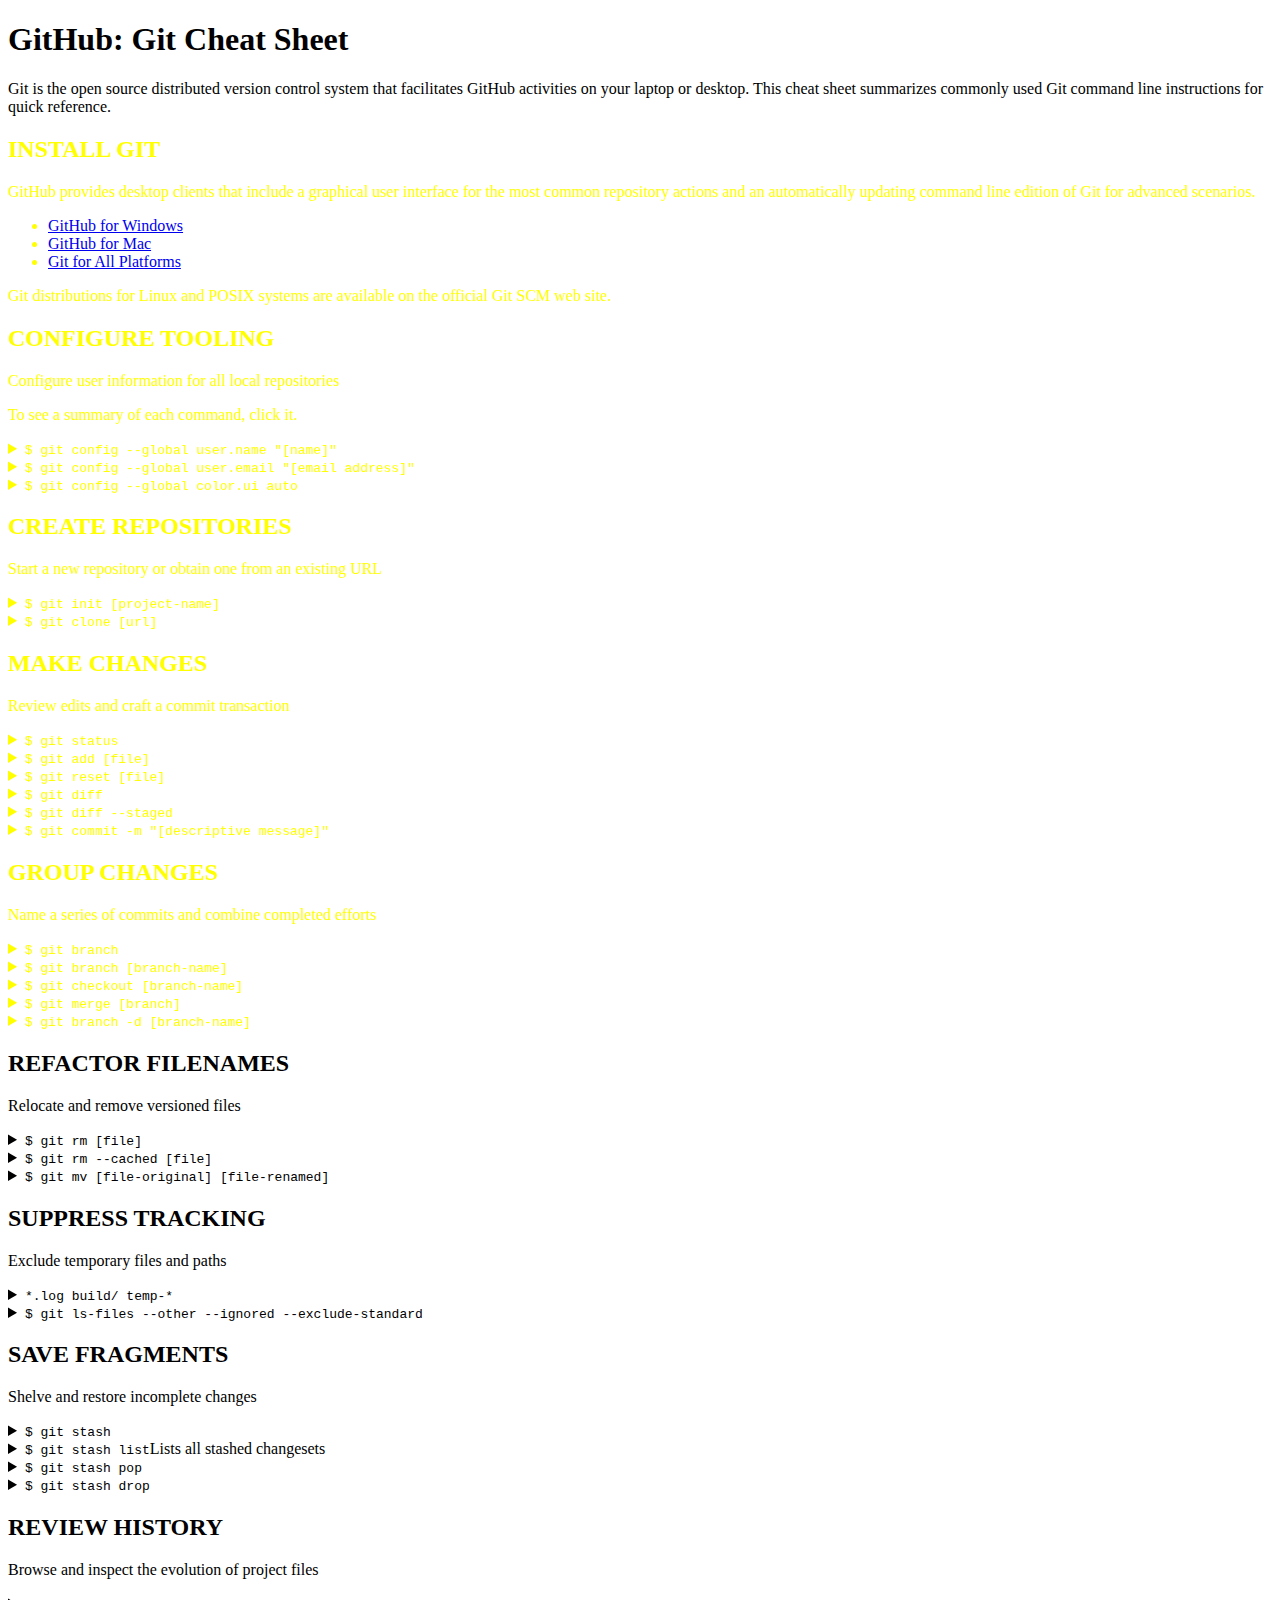
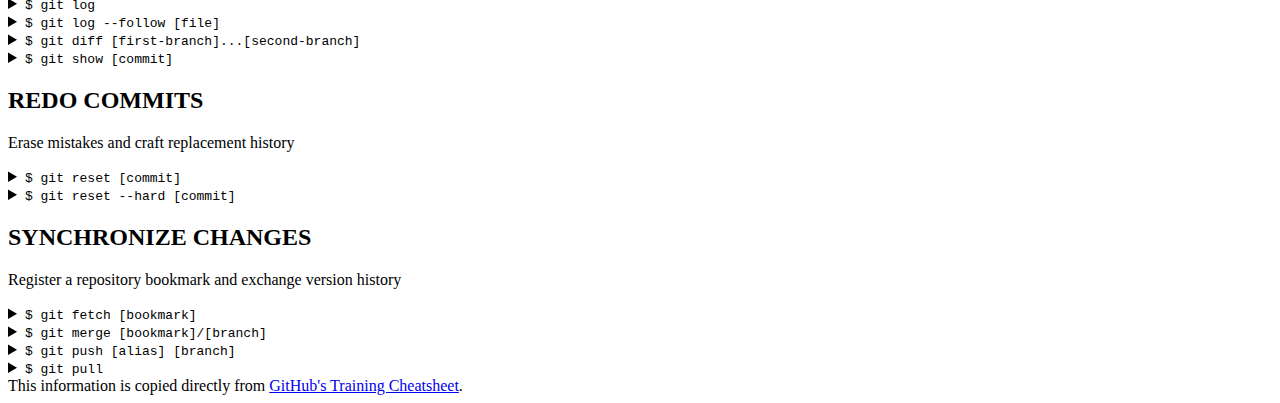
==== css/gps/gps2-1.html @ 7cb4a44e "Finish GPS prep" ====
<!--
Write your names here:
1.
2.
We spent [#] hours on this challenge.
-->

<!-- This challenge uses HTML5 syntax that may not be available in all browsers (It works in Chrome and Safari, from my testing. (<details> and<summary>). -->

<!DOCTYPE html>
<html lang="en">
  <head>
    <meta charset="UTF-8">
    <link rel="stylesheet" type="text/css" href="gps2-1.css">  <!-- Insert a link to the stylesheet here -->
    <title>Git Cheat Sheet</title>
  </head>

  <body>
    <header>
      <h1>GitHub: Git Cheat Sheet</h1>
      <p>Git is the open source distributed version control system that
        facilitates GitHub activities on your laptop or desktop.
        This cheat sheet summarizes commonly used Git command line
        instructions for quick reference.</p>
    </header>

    <section class="column-1">
      <article>
        <h2>INSTALL GIT</h2>
        <p>GitHub provides desktop clients that include a graphical user
        interface for the most common repository actions and an automatically
        updating command line edition of Git for advanced scenarios.</p>
        <ul>
          <li><a href="https://windows.github.com">GitHub for Windows</a></li>
          <li><a href="https://mac.github.com">GitHub for Mac</a></li>
          <li><a href="http://git-scm.com">Git for All Platforms</a></li>
        </ul>

        Git distributions for Linux and POSIX systems are available on the
        official Git SCM web site.
      </article>

      <article>
        <h2>CONFIGURE TOOLING</h2>
        <p>Configure user information for all local repositories</p>
        <p> To see a summary of each command, click it.</p>

        <details>
          <summary><code>$ git config --global user.name "[name]"</code></summary>
          <p>Sets the name you want attached to your commit transactions</p>
        </details>

        <details>
          <summary><code>$ git config --global user.email "[email address]"</code></summary>
          <p>Sets the email you want atached to your commit transactions</p>
        </details>

        <details>
          <summary><code>$ git config --global color.ui auto</code></summary>
          <p>Enables helpful colorization of command line output</p>
        </details>
      </article>

      <article>
        <h2>CREATE REPOSITORIES</h2>
        <p>Start a new repository or obtain one from an existing URL</p>

        <details>
          <summary><code>$ git init [project-name]</code></summary>
          <p>Creates a new local repository with the specified name</p>
        </details>

        <details>
          <summary><code>$ git clone [url]</code></summary>
          <p>Downloads a project and its entire version history</p>
        </details>
      </article>

      <article>
        <h2>MAKE CHANGES</h2>
        <p>Review edits and craft a commit transaction</p>

        <details>
          <summary><code>$ git status</code></summary>
          <p>Lists all new or modified files to be committed</p>
        </details>

        <details>
          <summary><code>$ git add [file]</code></summary>
          <p>Snapshots the file in preparation for versioning</p>
        </details>

        <details>
          <summary><code>$ git reset [file]</code></summary>
          <p>Unstages the file, but preserve its contents</p>
        </details>

        <details>
          <summary><code>$ git diff</code></summary>
          <p>Shows file differences not yet staged</p>
        </details>

        <details>
          <summary><code>$ git diff --staged</code></summary>
          <p>Shows file differences between staging and the last file version</p>
        </details>

        <details>
          <summary><code>$ git commit -m "[descriptive message]"</code></summary>
          <p>Records file snapshots permanently in version history</p>
        </details>
      </article>

      <article>
        <h2>GROUP CHANGES</h2>
        <p>Name a series of commits and combine completed efforts</p>

        <details>
          <summary><code>$ git branch</code></summary>
          <p>Lists all local branches in the current repository</p>
        </details>

        <details>
          <summary><code>$ git branch [branch-name]</code></summary>
          <p>Creates a new branch</p>
        </details>

        <details>
          <summary><code>$ git checkout [branch-name]</code></summary>
          <p>Switches to the specified branch and updates the working directory</p>
        </details>

        <details>
          <summary><code>$ git merge [branch]</code></summary>
          <p>Combines the specified branch’s history into the current branch</p>
        </details>

        <details>
          <summary><code>$ git branch -d [branch-name]</code></summary>
          <p>Deletes the specified branch</p>
        </details>
      </article>
    </section>

    <section class="column-2">
      <article>
        <h2>REFACTOR FILENAMES</h2>
        <p>Relocate and remove versioned files</p>

        <details>
          <summary><code>$ git rm [file]</code></summary>
          <p>Deletes the file from the working directory and stages the deletion</p>
        </details>

        <details>
          <summary><code>$ git rm --cached [file]</code></summary>
          <p>Removes the file from version control but preserves the file locally</p>
        </details>

        <details>
          <summary><code>$ git mv [file-original] [file-renamed]</code></summary>
          <p>Changes the file name and prepares it for commit</p>
        </details>
      </article>

      <article>
        <h2>SUPPRESS TRACKING</h2>
        <p>Exclude temporary files and paths</p>

        <details>
          <summary><code>*.log
                    build/
                    temp-*
          </code></summary>
          <p>A text file named .gitignore suppresses accidental versioning of files and paths matching the specified paterns</p>
        </details>

        <details>
          <summary><code>$ git ls-files --other --ignored --exclude-standard</code></summary>
          <p>Lists all ignored files in this project</p>
        </details>
      </article>

      <article>
        <h2>SAVE FRAGMENTS</h2>
        <p>Shelve and restore incomplete changes</p>

        <details>
          <summary><code>$ git stash</code></summary>
          <p>Temporarily stores all modified tracked files</p>
        </details>

        <details>
          <summary><code>$ git stash list</code>Lists all stashed changesets</summary>
          <p></p>
        </details>

        <details>
          <summary><code>$ git stash pop</code></summary>
          <p>Restores the most recently stashed files</p>
        </details>

        <details>
          <summary><code>$ git stash drop</code></summary>
          <p>Discards the most recently stashed changeset</p>
        </details>

      </article>

      <article>
        <h2>REVIEW HISTORY</h2>
        <p>Browse and inspect the evolution of project files</p>

        <details>
          <summary><code>$ git log</code></summary>
          <p>Lists version history for the current branch</p>
        </details>

        <details>
          <summary><code>$ git log --follow [file]</code></summary>
          <p>Lists version history for a file, including renames</p>
        </details>

        <details>
          <summary><code>$ git diff [first-branch]...[second-branch]</code></summary>
          <p>Shows content differences between two branches</p>
        </details>

        <details>
          <summary><code>$ git show [commit]</code></summary>
          <p>Outputs metadata and content changes of the specified commit</p>
        </details>
      </article>

      <article>
        <h2>REDO COMMITS</h2>
        <p>Erase mistakes and craft replacement history</p>

        <details>
          <summary><code>$ git reset [commit]</code></summary>
          <p>Undoes all commits after [commit], preserving changes locally</p>
        </details>

        <details>
          <summary><code>$ git reset --hard [commit]</code></summary>
          <p>Discards all history and changes back to the specified commit</p>
        </details>
      </article>

      <article>
        <h2>SYNCHRONIZE CHANGES</h2>
        <p>Register a repository bookmark and exchange version history</p>

        <details>
          <summary><code>$ git fetch [bookmark]</code></summary>
          <p>Downloads all history from the repository bookmark</p>
        </details>

        <details>
          <summary><code>$ git merge [bookmark]/[branch]</code></summary>
          <p>Combines bookmark’s branch into current local branch</p>
        </details>

        <details>
          <summary><code>$ git push [alias] [branch]</code></summary>
          <p>Uploads all local branch commits to GitHub</p>
        </details>

        <details>
          <summary><code>$ git pull</code></summary>
          <p>Downloads bookmark history and incorporates changes</p>
        </details>
      </article>
    </section>

    <footer>
      This information is copied directly from <a href="https://training.github.com/kit/downloads/github-git-cheat-sheet.pdf">GitHub's Training Cheatsheet</a>.
    </footer>
  <!-- Add your reflection here as a comment. -->
  </body>
</html>
---- css/gps/gps2-1.css ----
.column-1 {
color: yellow;
}
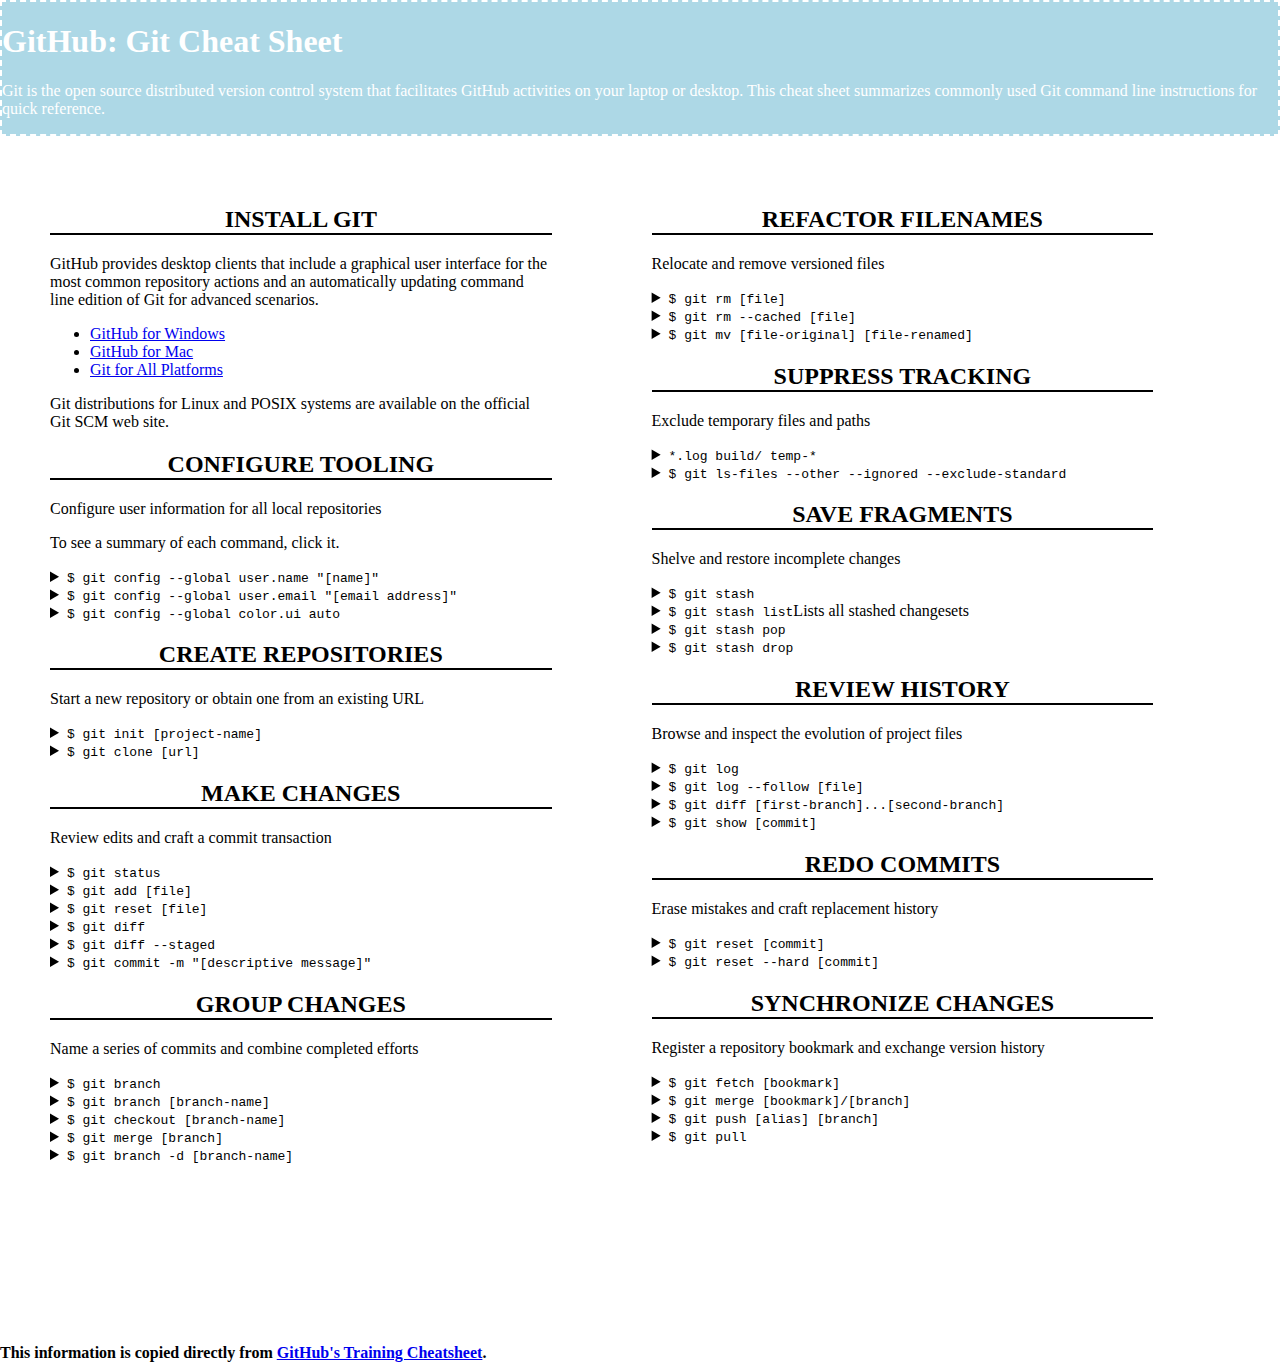
==== commit 9a992a98: "Finish GPS 2.1" ====
--- a/css/gps/gps2-1.html
+++ b/css/gps/gps2-1.html
@@ -1,10 +1,12 @@
 <!--
 Write your names here:
-1.
-2.
-We spent [#] hours on this challenge.
+1. Keith James
+2. John
+We spent [1] hours on this challenge.
 -->
-
+<!-- I feel a lot more confident after this pairing session. We were able to format the document in 3 different ways. Last week I was getting very frustrated with my lack of understanding of display and position. It is really good to now have multiple ways of dealing with positioning and display concerns.
+
+What I want to get better at is the design portion of CSS. I will be looking at websites to determine what makes them look good/bad. I am really happy with how this GPS session went! -->
 <!-- This challenge uses HTML5 syntax that may not be available in all browsers (It works in Chrome and Safari, from my testing. (<details> and<summary>). -->
 
 <!DOCTYPE html>
--- a/css/gps/gps2-1.css
+++ b/css/gps/gps2-1.css
@@ -1,3 +1,38 @@
 .column-1 {
-color: yellow;
+  float: left;
+  width: 47%;
+  padding: 50px;
+  vertical-align: top;
+  box-sizing: border-box;
+}
+
+.column-2 {
+  float: left;
+  width: 47%;
+  padding: 50px;
+  vertical-align: top;
+  box-sizing: border-box;
+}
+footer {
+  border-top: dashed 2px #FFF;
+  padding-top: 10%;
+  clear: left;
+  font-weight: bold;
+}
+header {
+  background-color: lightblue;
+  color: #FFF;
+  border: dashed 2px;
+  margin: 0 0 0 0;
+}
+
+a:hover {
+  color: #FFF;
+}
+h2 {
+  border-bottom: 2px solid black;
+  text-align: center;
+}
+body {
+  margin: 0;
 }